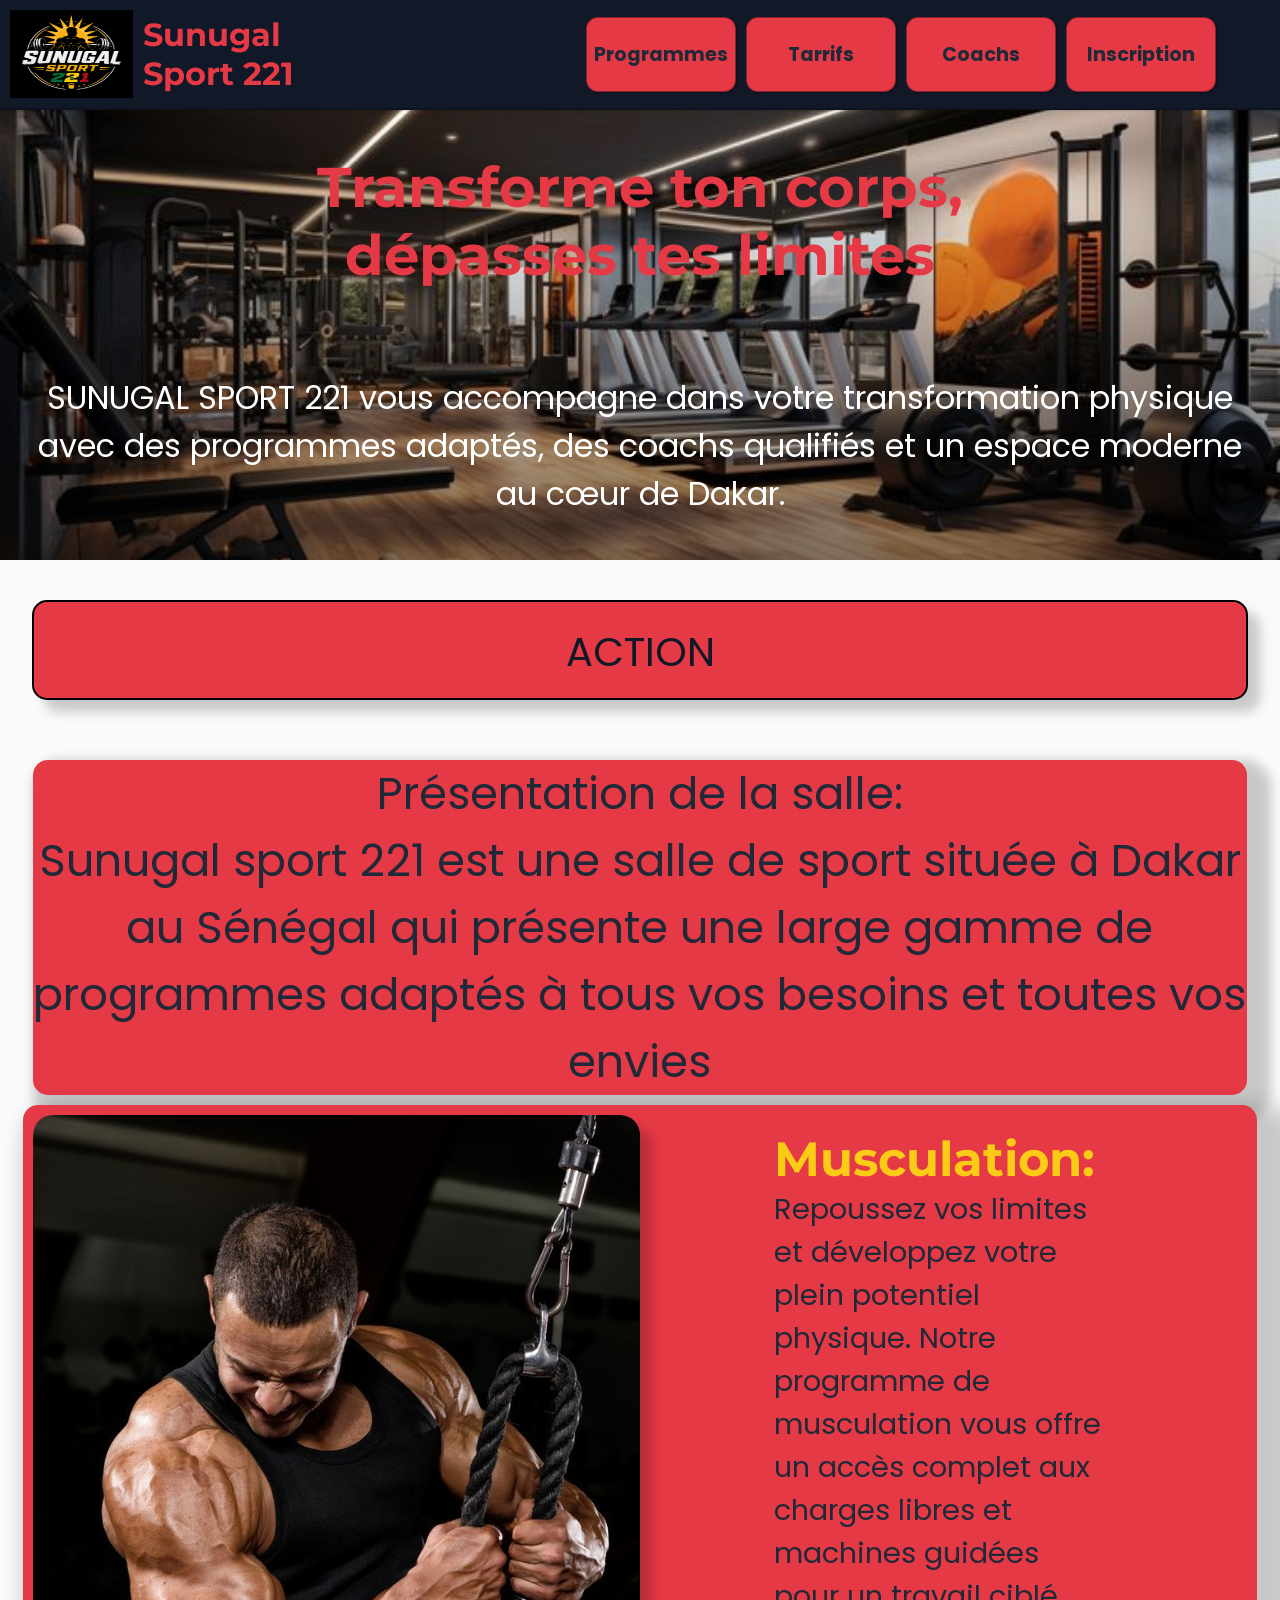
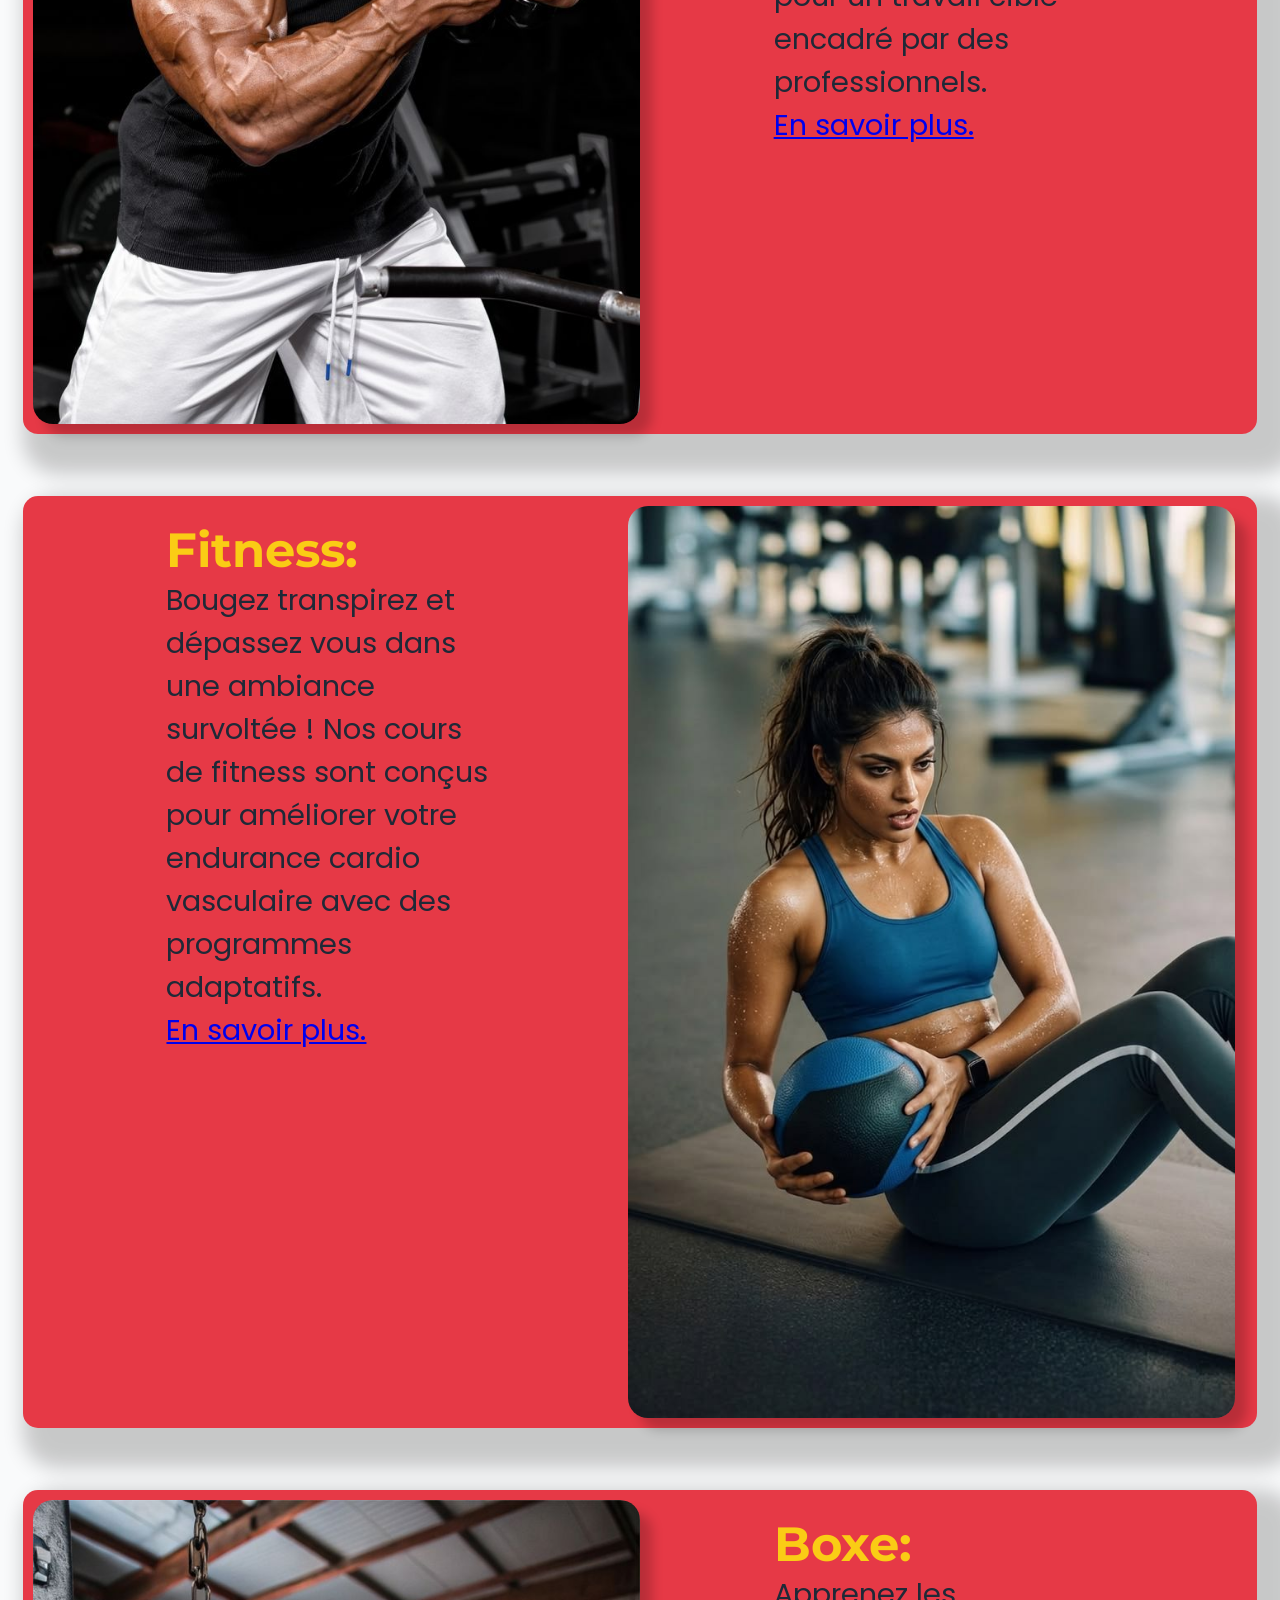
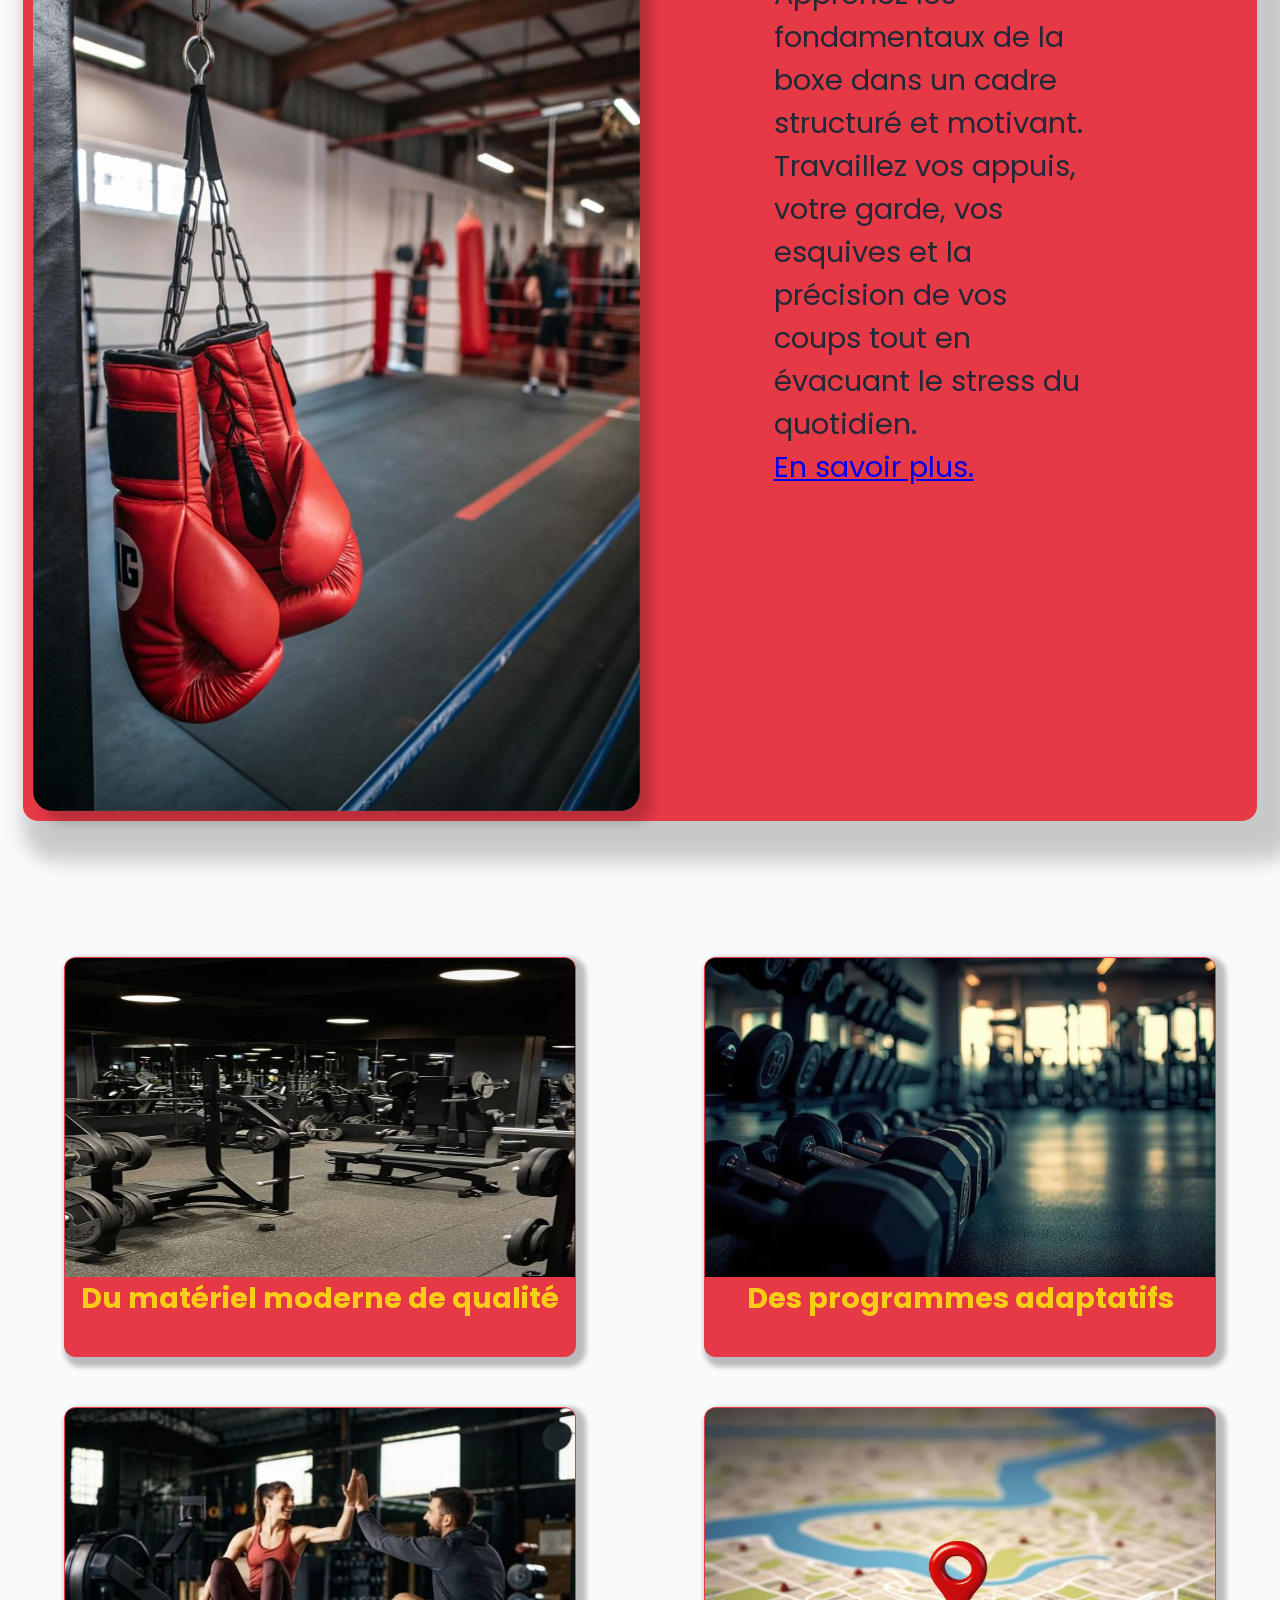
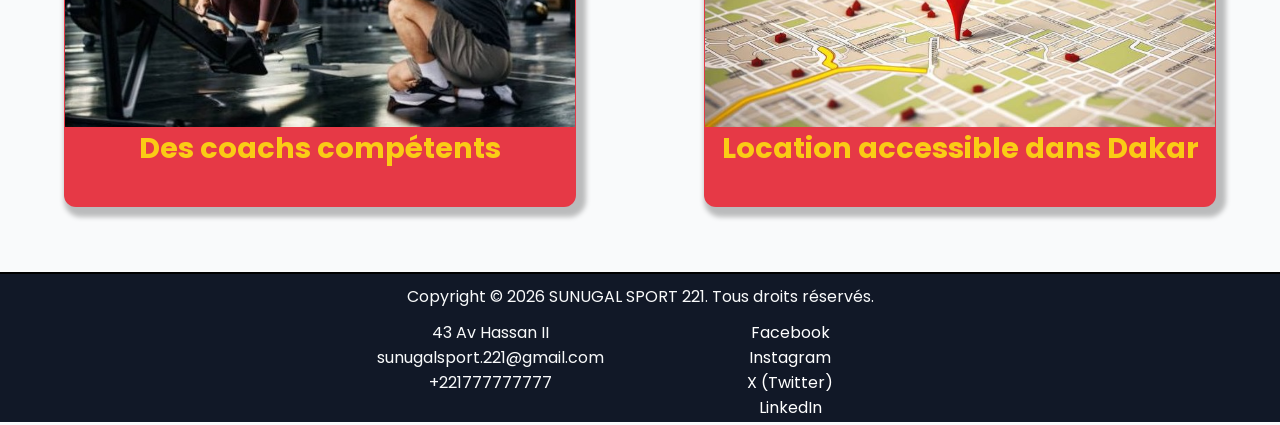
==== index.html @ 0d12ffde "first commit" ====
<!doctype html>
<html lang="en">
  <head>
    <meta charset="UTF-8" />
    <meta name="viewport" content="width=device-width, initial-scale=1.0" />
    <title>Sunugal Sport 221</title>
    <link rel="stylesheet" href="css/style.css" />
    <link rel="preconnect" href="https://fonts.googleapis.com" />
    <link rel="preconnect" href="https://fonts.gstatic.com" crossorigin />
    <link
      href="https://fonts.googleapis.com/css2?family=Comic+Neue:ital,wght@0,300;0,400;0,700;1,300;1,400;1,700&family=Montserrat:ital,wght@0,100..900;1,100..900&family=Roboto+Condensed:ital,wght@0,100..900;1,100..900&display=swap"
      rel="stylesheet"
    />
    <link rel="preconnect" href="https://fonts.googleapis.com" />
    <link rel="preconnect" href="https://fonts.gstatic.com" crossorigin />
    <link
      href="https://fonts.googleapis.com/css2?family=Comic+Neue:ital,wght@0,300;0,400;0,700;1,300;1,400;1,700&family=Montserrat:ital,wght@0,100..900;1,100..900&family=Poppins:ital,wght@0,100;0,200;0,300;0,400;0,500;0,600;0,700;0,800;0,900;1,100;1,200;1,300;1,400;1,500;1,600;1,700;1,800;1,900&family=Roboto+Condensed:ital,wght@0,100..900;1,100..900&display=swap"
      rel="stylesheet"
    />
  </head>
  <body>
    <!-- Header -->

    <header class="header bc">
      <!-- Logo et Nom -->

      <a href="index.html" class="ln">
        <div class="logo">
          <img src="images/Logo ss221.png" alt="Logo" />
        </div>
        <div class="nom">
          <p>Sunugal Sport 221</p>
        </div>
      </a>

      <input type="checkbox" id="menuToggle" class="menu-checkbox" />

      <label for="menuToggle" class="menu-toggle" aria-label="Ouvrir le menu">
        <span></span>
      </label>

      <div class="menu">
        <a class="a-menu" href="programmes.html"> Programmes </a>
        <a class="a-menu" href="tarrifs.html"> Tarrifs </a>
        <a class="a-menu" href="coachs.html"> Coachs </a>
        <a class="a-menu" href="Inscription.html"> Inscription </a>
      </div>
    </header>

    <!-- Bannière -->

    <div class="ban">
      <div id="titre">
        Transforme ton corps, <br />
        dépasses tes limites
      </div>
      <p>
        SUNUGAL SPORT 221 vous accompagne dans votre transformation physique
        <br />
        avec des programmes adaptés, des coachs qualifiés et un espace moderne
        <br />
        au cœur de Dakar.
      </p>
    </div>

    <!-- Bouton appel à l'action -->

    <div class="btnaction">
      <a href="#action">ACTION </a>
    </div>

    <!-- Grande carte -->

    <div class="carte">
      <!-- Présentation salle -->

      <div class="pres" id="action">
        <p>
          Présentation de la salle: <br />
          Sunugal sport 221 est une salle de sport située à Dakar au Sénégal qui
          présente une large gamme de programmes adaptés à tous vos besoins et
          toutes vos envies
        </p>
      </div>

      <!-- Programmes -->

      <div class="prog1">
        <img
          src="images/Muskelaufbau_ 9 Tipps, die Männer beachten sollten.jpg"
          alt="Musculation"
        />
        <div class="prog1-txt">
          <p id="sous-titre">Musculation:</p>
          <p>
            Repoussez vos limites et développez votre plein potentiel physique.
            Notre programme de musculation vous offre un accès complet aux
            charges libres et machines guidées pour un travail ciblé encadré par
            des professionnels.
            <a href="programmes.html"> En savoir plus. </a>
          </p>
        </div>
      </div>
      <div class="prog1">
        <div class="prog1-txt">
          <p id="sous-titre">Fitness:</p>
          <p>
            Bougez transpirez et dépassez vous dans une ambiance survoltée ! Nos
            cours de fitness sont conçus pour améliorer votre endurance cardio
            vasculaire avec des programmes adaptatifs.
            <a href="programmes.html"> En savoir plus. </a>
          </p>
        </div>
        <img
          src="images/Sweat_ Focus. Repeat.  The body achieves what the mind believes. 💪"
          alt="Fitness"
        />
      </div>
      <div class="prog1">
        <img src="images/téléchargé (1).jpg" alt="Boxe" />
        <div class="prog1-txt">
          <p id="sous-titre">Boxe:</p>
          <p>
            Apprenez les fondamentaux de la boxe dans un cadre structuré et
            motivant. Travaillez vos appuis, votre garde, vos esquives et la
            précision de vos coups tout en évacuant le stress du quotidien.
            <a href="programmes.html"> En savoir plus. </a>
          </p>
        </div>
      </div>
    </div>

    <!-- Avantages -->

    <div class="avantages">
      <div class="rect-avantage">
        <div class="avantage-img">
          <img
            src="images/john logan _ aesthetic _ the mistake _ off campus_ ★.jpg"
            alt=""
          />
        </div>
        <div class="avantage-txt">Du matériel moderne de qualité</div>
      </div>
      <div class="rect-avantage">
        <div class="avantage-img">
          <img src="images/téléchargé (2).jpg" alt="" />
        </div>
        <div class="avantage-txt">Des programmes adaptatifs</div>
      </div>
      <div class="rect-avantage">
        <div class="avantage-img">
          <img src="images/Coach en atleet.jpg" alt="" />
        </div>
        <div class="avantage-txt">
          Des coachs compétents
        </div>
      </div>
      <div class="rect-avantage">
        <div class="avantage-img">
          <img
            src="images/Regional SEO Strategies_ Unlocking Local Search Potential.jpg"
            alt=""
          />
        </div>
        <div class="avantage-txt">Location accessible dans Dakar</div>
      </div>
    </div>

    <!-- Footer -->

    <div class="footer">
      <div class="footer-txt">
        <div class="copyright">
          Copyright © 2026 SUNUGAL SPORT 221. Tous droits réservés.
        </div>
        <div class="ligne2">
          <div class="adresse">
            <ul>
              43 Av Hassan II
            </ul>
            <ul>
              sunugalsport.221@gmail.com
            </ul>
            <ul>
              +221777777777
            </ul>
          </div>
          <div class="links">
            <a href="facebook.com">Facebook</a>
            <a href="instagram.com">Instagram</a>
            <a href="x.com">X (Twitter)</a>
            <a href="linkedin.com">LinkedIn</a>
          </div>
        </div>
      </div>
    </div>
  </body>
</html>
---- css/style.css ----
* {
  margin: 0;
  padding: 0;
  box-sizing: border-box;
}

body {
  padding-top: 110px;
  background-color: #f9fafb;
}

img {
  width: 100%;
  height: 100%;
  display: block;
}

.header {
  height: 110px;
  position: fixed;
  top: 0;
  backdrop-filter: blur(12px);
  z-index: 1000;
  box-shadow: 0px 0px 2px rgba(0, 0, 0, 0.297);
  border-bottom: 2px solid rgba(0, 0, 0, 0.201);
  width: 100%;
  display: flex;
  background-color: #111827;
  justify-content: space-between;
}

.ln {
  width: 30%;
  height: 100%;
  display: flex;
  gap: 10px;
  padding: 10px;
  text-decoration: none;
}

.logo {
  width: 50%;
}

.nom {
  max-width: 80%;
  display: flex;
  align-items: center;
  color: #e63946;
  font-family: "Montserrat", Arial, sans-serif;
  font-weight: bold;
  font-size: 2rem;
}

html {
  scroll-behavior: smooth;
}

#titre {
  color: #e63946;
  font-family: "Montserrat", Arial, sans-serif;
  font-weight: bold;
}

.menu {
  height: 100px;
  width: 70%;
  margin: auto 5% auto auto;
  display: flex;
  justify-content: end;
  align-items: center;
  gap: 10px;
}

.a-menu {
  width: 150px;
  height: 75px;
  border-radius: 12px;
  background-color: #e63946;
  border: 1px solid rgba(0, 0, 0, 0.4);
  display: flex;
  justify-content: center;
  align-items: center;
  font-size: 1.2rem;
  font-weight: bold;
  text-decoration: none;
  color: #1f2937;
  font-family: "Poppins", "Roboto", sans-serif;
  transition: 0.3s;
  box-shadow: 1px 1px 1px rgba(0, 0, 0, 0.297);
}

.menu a:hover,
.menu a:focus-visible {
  background-color: #facc15;
  outline: none;
}

.menu-toggle {
  display: none;
  width: 50px;
  height: 50px;
  border: 1px solid #d9e3f2;
  border-radius: 14px;
  background: #ffffff;
  align-items: center;
  justify-content: center;
  cursor: pointer;
  align-self: center;
  margin-right: 10%;
}

.menu-toggle span,
.menu-toggle::before,
.menu-toggle::after {
  content: "";
  display: block;
  width: 20px;
  height: 2px;
  background: #24324a;
  border-radius: 999px;
  transition: 0.3s ease;
}

.menu-toggle::before {
  position: absolute;
  transform: translateY(-6px);
}

.menu-toggle::after {
  position: absolute;
  transform: translateY(6px);
}

.menu-checkbox {
  display: none;
}

.menu-checkbox:checked ~ .menu-toggle span {
  opacity: 0;
}

.menu-checkbox:checked ~ .menu-toggle::before {
  transform: rotate(45deg);
}

.menu-checkbox:checked ~ .menu-toggle::after {
  transform: rotate(-45deg);
}

.ban {
  height: 450px;
  width: 100%;
  margin: 0px auto;
  background:
    linear-gradient(rgba(0, 0, 0, 0), rgba(0, 0, 0, 0.45)),
    url(../images/Bannière.jpg) center/cover no-repeat;
  display: flex;
  flex-direction: column;
  align-items: center;
  justify-content: space-around;
  text-align: center;
}

.ban div {
  font-size: 3.5rem;
}

.ban p {
  font-size: 2rem;
  color: white;
  font-family: "Poppins", "Roboto", sans-serif;
}

.btnaction {
  width: 95%;
  height: 100px;
  margin: 40px auto;
  border: 2px solid black;
  color: #e63946;
  border-radius: 15px;
  background-color: #e63946;
  box-shadow: 12px 12px 12px rgba(0, 0, 0, 0.2);
}

.btnaction a {
  display: inline-block;
  height: 100%;
  width: 100%;
  text-align: center;
  padding: 20px;
  font-size: 2.5rem;
  color: #111827;
  background-color: #e63946;
  text-decoration: none;
  font-family: "Poppins", "Roboto", sans-serif;
  border-radius: 15px;
}

.btnaction a:hover,
.btnaction a:focus-visible {
  background-color: #facc15;
  transition-duration: 0.3s;
}

.carte {
  min-height: 1800px;
  width: 98%;
  border-radius: 20px;
  margin: auto;
  padding: 10px;
}

.pres {
  width: 100%;
  height: 14%;
  padding: 10px;
  gap: 2%;
}

.pres p {
  width: 100%;
  height: 90%;
  text-align: center;
  font-size: 2.8rem;
  font-family: "Poppins", "Roboto", sans-serif;
  color: #1f2937;
  background-color: #e63946;
  border-radius: 15px;
  box-shadow: 12px 12px 12px 12px rgba(0, 0, 0, 0.2);
  margin: auto;
}

.prog1 {
  width: 100%;
  height: 26%;
  display: flex;
  padding: 10px;
  margin-bottom: 5%;
  background-color: #e63946;
  border-radius: 15px;
  box-shadow: 20px 20px 20px 20px rgba(0, 0, 0, 0.2);
}

.prog1-txt {
  width: 49%;
  height: 90%;
  padding: 15px;
  display: flex;
  flex-direction: column;
  align-items: center;
  justify-content: center;
}

.prog1 img {
  width: 50%;
  height: 100%;
  border-radius: 20px;
  box-shadow: 12px 12px 12px rgba(0, 0, 0, 0.2);
}

.prog1 p {
  font-family: "Poppins", "Roboto", sans-serif;
  width: 58%;
  display: flex;
  flex-direction: column;
  justify-content: center;
  align-items: flex-start;
  font-size: 1.8rem;
  color: #1f2937;
}

.prog1 p a {
  width: 250px;
}

.prog1 p a:hover {
  color: #facc15;
  transition-duration: 0.3s;
}

.avantages {
  width: 100%;
  min-height: 900px;
  display: grid;
  grid-template-columns: repeat(2, 1fr);
  margin: 40px auto;
}

.rect-avantage {
  height: 400px;
  width: 80%;
  margin: auto;
  border: 1px solid transparent;
  box-shadow: 5px 5px 5px 5px rgba(0, 0, 0, 0.25);
  border-radius: 12px;
  display: flex;
  flex-direction: column;
  background-color: #e63946;
}

.avantage-txt {
  width: 100%;
  height: 20%;
  font-family: "Poppins", "Roboto", sans-serif;
  text-align: center;
  font-size: 1.8rem;
  font-weight: bold;
  color: #facc15;
}

.avantage-img {
  width: 100%;
  height: 80%;
}

.avantage-img img {
  border-radius: 10px 10px 0px 0px;
}

.footer {
  height: 150px;
  width: 100%;
  border-top: 2px solid black;
  background-color: #111827;
}

.footer-txt {
  width: 50%;
  height: 100%;
  margin: auto;
  padding: 10px;
  color: #f9fafb;
  font-family: "Poppins", "Roboto", sans-serif;
}

.copyright {
  text-align: center;
  width: 100%;
  height: 20%;
}

.ligne2 {
  display: flex;
  justify-content: space-around;
  height: 90%;
  padding: 10px;
}

.adresse {
  width: 50%;
  height: 100%;
  display: flex;
  flex-direction: column;
  align-items: center;
}

.links {
  width: 50%;
  height: 100%;
  display: flex;
  flex-direction: column;
  align-items: center;
}

.links a {
  text-decoration: none;
  color: white;
}

.prog-progammes {
  height: 2500px;
  width: 100%;
  padding: 10px;
  display: flex;
  flex-direction: column;
  justify-content: space-around;
  gap: 50px;
}

.prog-rect {
  width: 90%;
  height: 15%;
  border-radius: 15px;
  border: 2px solid black;
  box-shadow: 8px 8px 8px 8px rgba(0, 0, 0, 0.2);
  margin: auto;
  padding: 10px;
  display: flex;
  justify-content: space-between;
  background-color: #e63946;
}

.rect-img {
  width: 40%;
  height: 95%;
  border: 2px solid transparent;
  border-radius: 12px;
  margin: auto;
}

.rect-txt {
  width: 58%;
  height: 95%;
  border-radius: 12px;
  margin: auto;
  text-align: center;
  display: flex;
  flex-direction: column;
  justify-content: center;
  gap: 20px;
}

.rect-btn {
  width: 175px;
  height: 50px;
  border: 3px solid #111827;
  border-radius: 10px;
  margin: auto;
  font-family: "Poppins", "Roboto", sans-serif;
}

.rect-btn a {
  display: block;
  width: 100%;
  height: 100%;
  text-decoration: none;
  border-radius: 6px;
}

.rect-btn a:hover,
.rect-btn a:focus-visible {
  background-color: #111827;
  color: white;
}

.rect-img img {
  border-radius: 10px;
}

#sous-titre {
  font-family: "Montserrat", Arial, sans-serif;
  font-size: 3rem;
  font-weight: bold;
  color: #facc15;
}

.rect-txt p {
  font-family: "Poppins", "Roboto", sans-serif;
  font-size: 2rem;
  color: #1f2937;
}

.rect-txt a {
  color: #111827;
  font-size: 2rem;
}

.tarrifs {
  width: 75%;
  height: 1000px;
  margin: auto;
  display: flex;
  gap: 3%;
  padding: 20px;
}

.carte-tarrif {
  width: 30%;
  border: 2px solid black;
  height: 90%;
  border-radius: 12px;
  box-shadow: 8px 8px 8px 8px rgba(0, 0, 0, 0.25);
  background-color: #e63946;
  text-align: center;
  line-height: 90px;
  padding: 10px;
}

.carte-tarrif p {
  font-family: "Poppins", "Roboto", sans-serif;
  font-size: 1.5rem;
  font-weight: bold;
  color: #1f2937;
}

.coach-container {
  width: 85%;
  height: 850px;
  display: grid;
  grid-template-columns: repeat(2, 1fr);
  margin: auto;
  padding: 20px;
}

.coach {
  width: 95%;
  height: 95%;
  border: 2px solid black;
  border-radius: 12px;
  box-shadow: 8px 8px 8px 8px rgba(0, 0, 0, 0.25);
  display: flex;
  background-color: #e6394766;
}

.coach-txt {
  width: 50%;
  height: 95%;
  padding: 10px;
  line-height: 60px;
}

.coach-txt p {
  font-size: 1.8rem;
  font-family: "Poppins", "Roboto", sans-serif;
  color: #1f2937;
}

.coach-img {
  width: 45%;
  height: 90%;
  margin: auto;
  border-radius: 12px;
  box-shadow: 2px 2px 2px rgba(0, 0, 0, 0.1);
  border: 2px solid transparent;
}

.coach-btn {
  border: 3px solid #e63946;
  height: 50px;
  width: 150px;
  border-radius: 12px;
}

.coach-btn a {
  color: #e63946;
  text-decoration: none;
  font-family: "Poppins", "Roboto", sans-serif;
  font-weight: bold;
  font-size: 1.2rem;
  width: 100%;
  height: 100%;
  display: flex;
  align-items: center;
  justify-content: center;
  border-radius: 8px;
}

.coach-btn a:hover,
.coach-btn a:focus-visible {
  background-color: #e63946;
  color: #111827;
  transition-duration: 0.3s;
}

.coach-img img {
  border-radius: 9px;
}

.form {
  width: 40%;
  min-height: 500px;
  border: 3px solid black;
  margin: 40px auto;
  border-radius: 20px;
  display: flex;
  flex-direction: column;
  gap: 30px;
  padding: 20px;
  background-color: #e63946;
}

.form p {
  font-family: "Montserrat", Arial, sans-serif;
}

.form input {
  width: 95%;
  height: 50px;
  border-radius: 10px;
  border: 3px solid #111827;
  padding: 5px;
  font-family: "Poppins", "Roboto", sans-serif;
  color: #111827;
}

.form select {
  width: 95%;
  height: 50px;
  border-radius: 10px;
  border: 3px solid #111827;
  padding: 5px;
  font-family: "Poppins", "Roboto", sans-serif;
  color: #111827;
}

#form-txt {
  font-size: 1.5rem;
  font-weight: bolder;
}

#mess {
  height: 100px;
}

.send {
  width: 60%;
  height: 75px;
  margin: auto;
  color: #111827;
  background-color: white;
  border: 3px solid black;
  border-radius: 12px;
  font-size: 1.5rem;
  font-weight: bold;
  font-family: "Poppins", "Roboto", sans-serif;
}

.form button:hover,
form button:focus-visible {
  background-color: #111827;
  color: white;
}

@media (max-width: 860px) {
  .nom {
    font-size: 1.5rem;
  }

  .logo {
    width: 250px;
  }

  .menu {
    position: fixed;
    top: 110px;
    width: 90%;
    margin: 0px 20px;
    display: flex;
    flex-direction: column;
    align-items: center;
    gap: 8px;
    padding: 14px;
    background: rgba(255, 255, 255, 0.98);
    border: 1px solid #d9e3f2;
    border-radius: 20px;
    box-shadow: 0 14px 30px rgba(24, 48, 87, 0.08);
    opacity: 0;
    visibility: hidden;
    transform: translateY(-10px);
    transition: 0.3s ease;
    height: 250px;
  }

  .menu-checkbox:checked ~ .menu {
    opacity: 1;
    visibility: visible;
    transform: translateY(0);
  }

  .menu-toggle {
    display: inline-flex;
    position: relative;
    z-index: 1002;
  }

  .a-menu {
    width: 90%;
  }

  .ban p {
    font-size: 1.5rem;
  }

  .pres p {
    font-size: 2rem;
  }

  .prog1-txt p {
    font-size: 1.2rem;
    padding: 1px;
  }

  #sous-titre {
    font-size: 2rem;
  }

  .avantages {
    grid-template-columns: repeat(1, 1fr);
    gap: 30px;
  }

  .footer-txt {
    width: 75%;
  }
}

@media (max-width: 480px) {
  #titre {
    font-size: 1.8rem;
  }

  #sous-titre {
    font-size: 1.2rem;
  }

  .prog1-txt p {
    font-size: 1rem;
    padding: 0.2px;
  }

  .ln {
    width: 50%;
  }
}
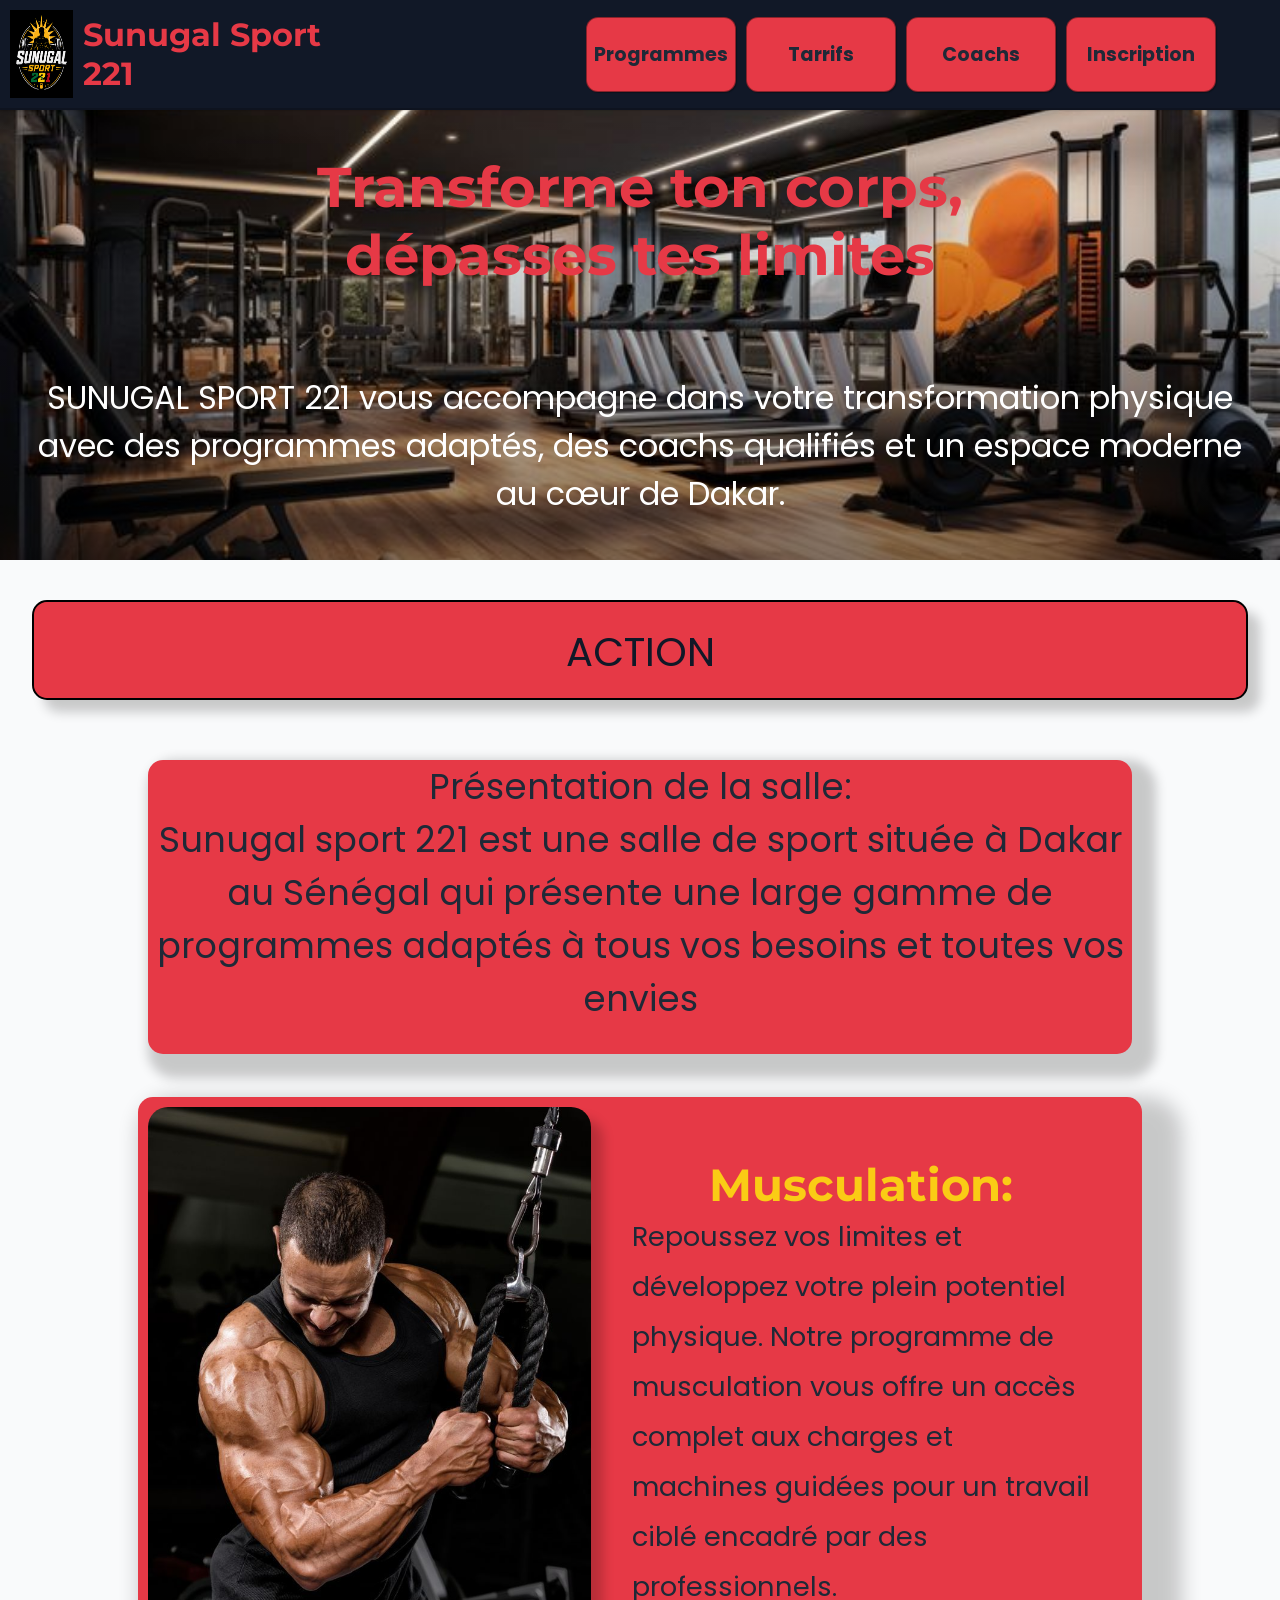
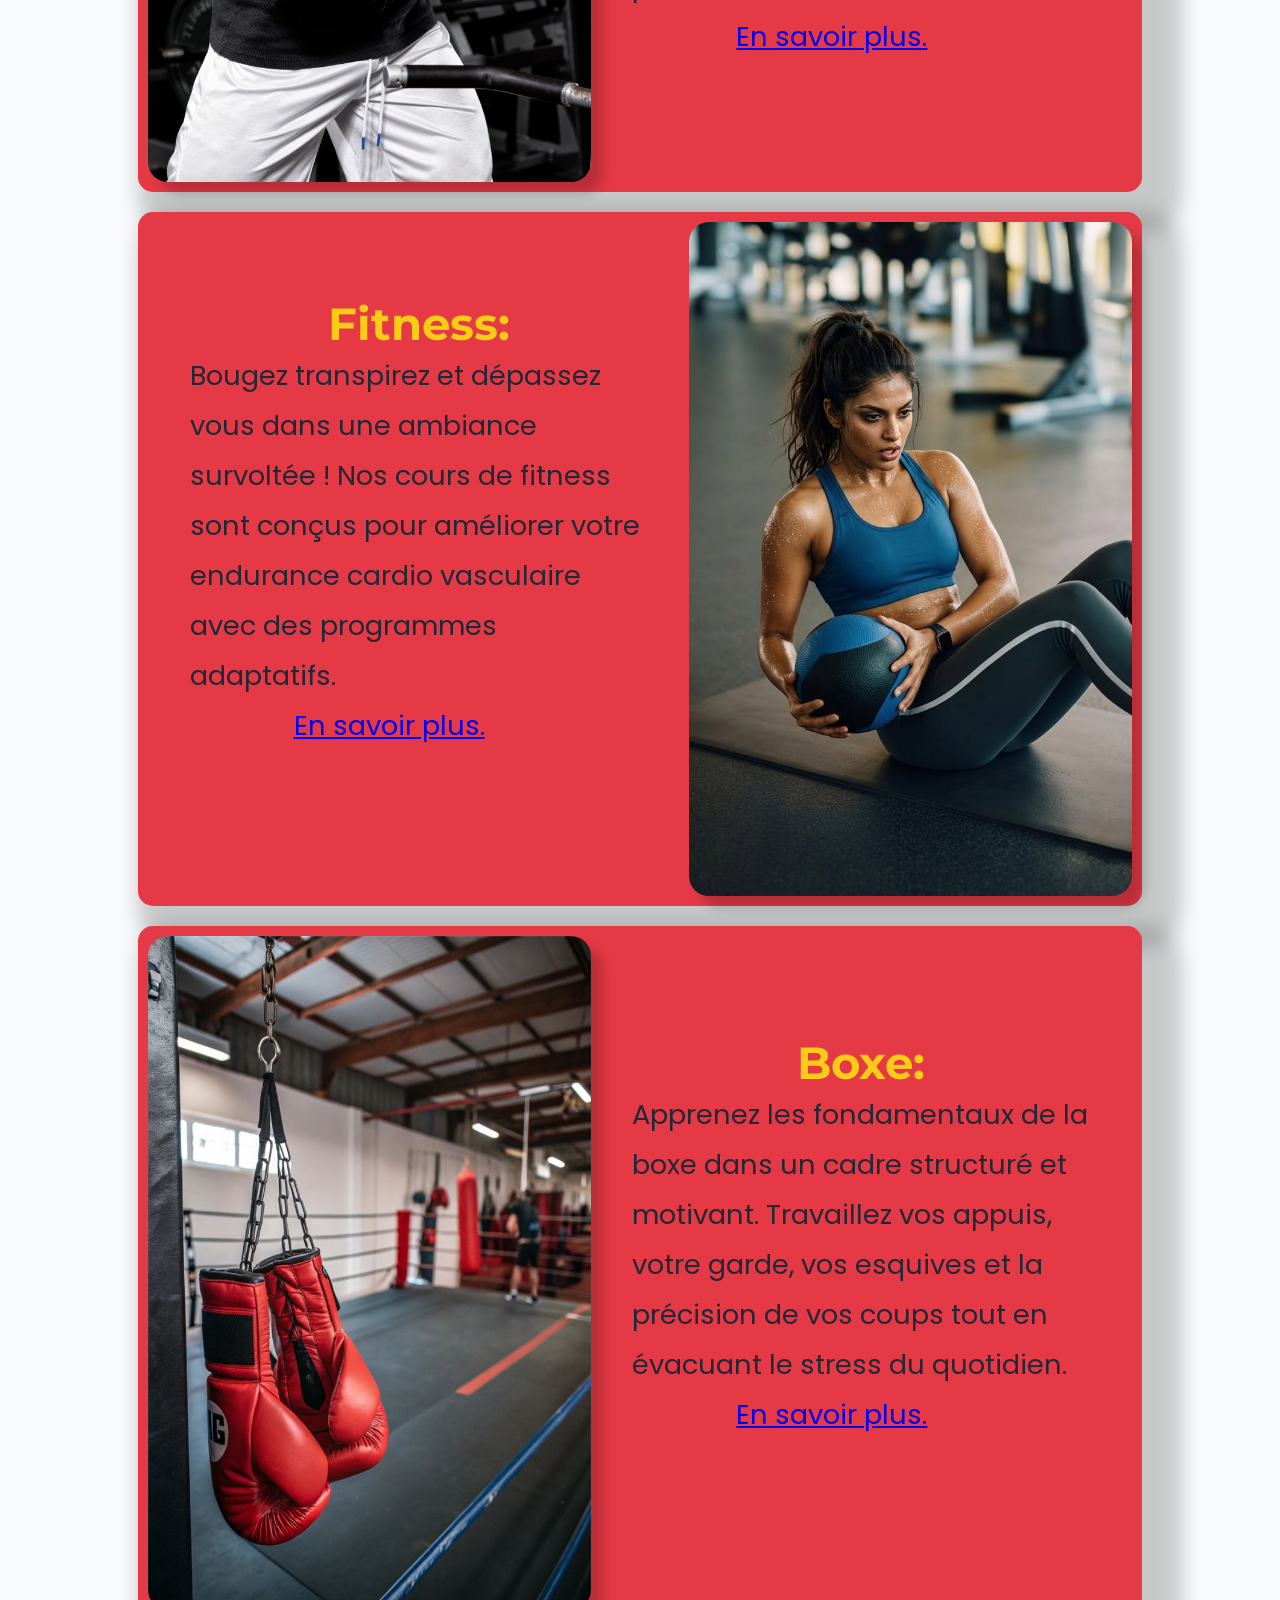
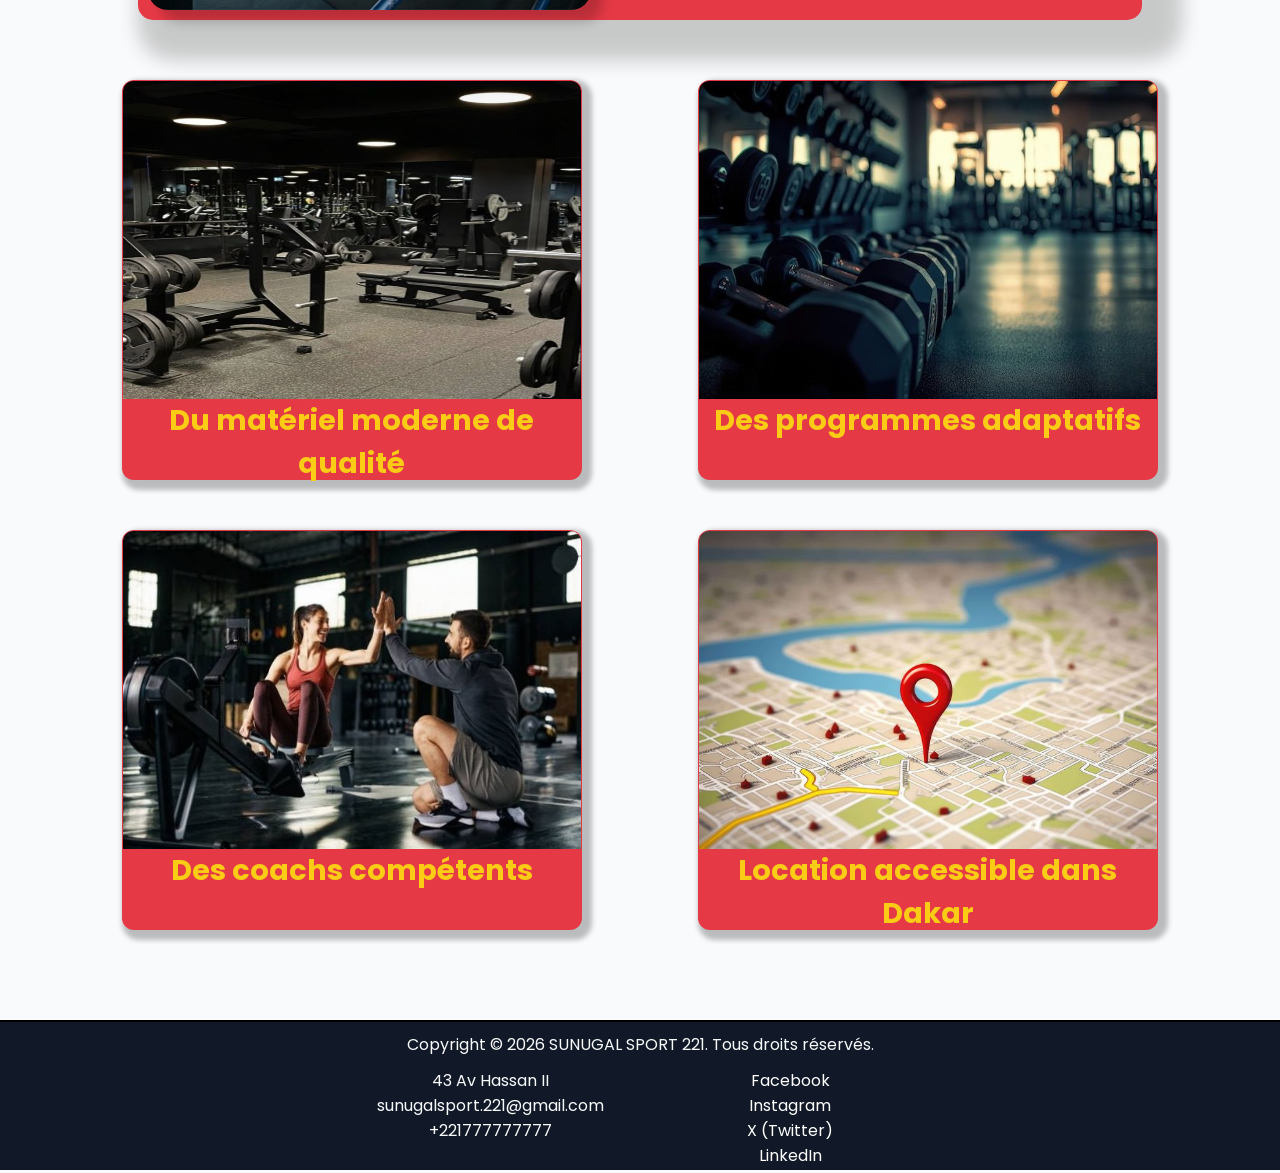
==== commit 8c80a092: "Adaptation" ====
--- a/index.html
+++ b/index.html
@@ -95,7 +95,7 @@
           <p>
             Repoussez vos limites et développez votre plein potentiel physique.
             Notre programme de musculation vous offre un accès complet aux
-            charges libres et machines guidées pour un travail ciblé encadré par
+            charges et machines guidées pour un travail ciblé encadré par
             des professionnels.
             <a href="programmes.html"> En savoir plus. </a>
           </p>
--- a/css/style.css
+++ b/css/style.css
@@ -39,7 +39,7 @@
 }
 
 .logo {
-  width: 50%;
+  width: 20%;
 }
 
 .nom {
@@ -102,7 +102,7 @@
   height: 50px;
   border: 1px solid #d9e3f2;
   border-radius: 14px;
-  background: #ffffff;
+  background: #e63946;
   align-items: center;
   justify-content: center;
   cursor: pointer;
@@ -204,8 +204,8 @@
 }
 
 .carte {
-  min-height: 1800px;
-  width: 98%;
+  height: 2500px;
+  width: 80%;
   border-radius: 20px;
   margin: auto;
   padding: 10px;
@@ -233,17 +233,17 @@
 
 .prog1 {
   width: 100%;
-  height: 26%;
+  height: 28%;
   display: flex;
   padding: 10px;
-  margin-bottom: 5%;
+  margin-bottom: 20px;
   background-color: #e63946;
   border-radius: 15px;
   box-shadow: 20px 20px 20px 20px rgba(0, 0, 0, 0.2);
 }
 
 .prog1-txt {
-  width: 49%;
+  width: 55%;
   height: 90%;
   padding: 15px;
   display: flex;
@@ -253,20 +253,21 @@
 }
 
 .prog1 img {
-  width: 50%;
-  height: 100%;
+  width: 45%;
+  max-height: 100%;
   border-radius: 20px;
   box-shadow: 12px 12px 12px rgba(0, 0, 0, 0.2);
 }
 
 .prog1 p {
   font-family: "Poppins", "Roboto", sans-serif;
-  width: 58%;
+  width: 90%;
   display: flex;
   flex-direction: column;
   justify-content: center;
-  align-items: flex-start;
-  font-size: 1.8rem;
+  align-items: center;
+  line-height: 75px;
+  font-size: 2rem;
   color: #1f2937;
 }
 
@@ -280,7 +281,7 @@
 }
 
 .avantages {
-  width: 100%;
+  width: 90%;
   min-height: 900px;
   display: grid;
   grid-template-columns: repeat(2, 1fr);
@@ -290,7 +291,7 @@
 .rect-avantage {
   height: 400px;
   width: 80%;
-  margin: auto;
+  margin: 0 auto;
   border: 1px solid transparent;
   box-shadow: 5px 5px 5px 5px rgba(0, 0, 0, 0.25);
   border-radius: 12px;
@@ -486,7 +487,7 @@
 
 .coach-container {
   width: 85%;
-  height: 850px;
+  min-height: 850px;
   display: grid;
   grid-template-columns: repeat(2, 1fr);
   margin: auto;
@@ -507,7 +508,7 @@
   width: 50%;
   height: 95%;
   padding: 10px;
-  line-height: 60px;
+  line-height: 50px;
 }
 
 .coach-txt p {
@@ -622,13 +623,103 @@
   color: white;
 }
 
+@media (min-width: 1025px) {
+
+  .pres p {
+    font-size: 2.2rem;
+  }
+
+  .prog1-txt p {
+    font-size: 2rem;
+    padding: 1px;
+    line-height: 50px;
+  }
+
+  .prog1-txt p {
+    font-size: 1.7rem;
+  }
+
+  .logo {
+    width: 20%;
+  }
+
+  .rect-txt p {
+    font-size: 1.5rem;
+  }
+
+  .tarrifs {
+    width: 95%;
+  }
+
+  #sous-titre {
+    font-size: 2.8rem;
+  }
+
+  .carte-tarrif {
+    line-height: 70px;
+  }
+}
+
+@media (max-width: 1024px) {
+  .pres p {
+    font-size: 2.2rem;
+  }
+
+  .prog1-txt p {
+    font-size: 2rem;
+    padding: 1px;
+    line-height: 50px;
+  }
+
+  .prog1-txt p {
+    font-size: 1.7rem;
+  }
+
+  .logo {
+    width: 60%;
+  }
+
+  .rect-txt p {
+    font-size: 1.5rem;
+  }
+
+  .tarrifs {
+    width: 95%;
+  }
+
+  #sous-titre {
+    font-size: 2.8rem;
+  }
+
+  .carte-tarrif {
+    line-height: 70px;
+  }
+
+  .coach-container {
+    width: 90%;
+    padding: 10px;
+  }
+
+  .coach-txt {
+    line-height: 40px;
+  }
+
+  .coach-txt p {
+    font-size: 1.4rem;
+  }
+
+  .coach-img {
+    height: 65%;
+  }
+}
+
 @media (max-width: 860px) {
   .nom {
     font-size: 1.5rem;
   }
 
   .logo {
-    width: 250px;
+    width: 90%;
   }
 
   .menu {
@@ -679,6 +770,7 @@
   .prog1-txt p {
     font-size: 1.2rem;
     padding: 1px;
+    line-height: 50px;
   }
 
   #sous-titre {
@@ -693,6 +785,58 @@
   .footer-txt {
     width: 75%;
   }
+
+  .prog-rect {
+    width: 95%;
+  }
+
+  .rect-txt p {
+    font-size: 1.4rem;
+  }
+
+  .tarrifs {
+    width: 95%;
+    display: grid;
+    grid-template-columns: repeat(1, 1fr);
+  }
+
+  .carte-tarrif {
+    line-height: 60px;
+    width: 95%;
+  }
+
+  .form {
+    width: 90%;
+  }
+
+  .coach-container {
+    width: 90%;
+    height: 1250px;
+    padding: 10px;
+    grid-template-columns: repeat(1, 1fr);
+  }
+
+  .coach-txt {
+    line-height: 40px;
+  }
+
+  .coach-txt p {
+    font-size: 1.4rem;
+  }
+
+  .coach-img {
+    height: 90%;
+  }
+
+  .coach-btn {
+    width: 150px;
+    height: 50px;
+  }
+
+  .coach-btn a {
+    font-size: 1rem;
+    font-weight: normal;
+  }
 }
 
 @media (max-width: 480px) {
@@ -701,15 +845,108 @@
   }
 
   #sous-titre {
-    font-size: 1.2rem;
-  }
-
-  .prog1-txt p {
-    font-size: 1rem;
-    padding: 0.2px;
+    font-size: 1.5rem;
   }
 
   .ln {
     width: 50%;
   }
-}
+
+  .carte {
+    height: 1000px;
+    width: 100%;
+  }
+
+  .pres p {
+    font-size: 0.9rem;
+  }
+
+  .prog1 {
+    height: 28%;
+    align-items: center;
+  }
+
+  .prog1-txt p {
+    font-size: 0.8rem;
+    padding: 0px;
+    line-height: 20px;
+    text-align: center;
+  }
+
+  .prog1 img {
+    max-height: 75%;
+  }
+
+  .avantages {
+    width: 100%;
+  }
+
+  .rect-avantage {
+    width: 95%;
+  }
+
+  .footer-txt {
+    width: 100%;
+    font-size: 0.8rem;
+  }
+
+  .prog-progammes {
+    height: 1500px;
+    gap: 10px;
+  }
+
+  .rect-btn {
+    width: 75px;
+    height: 25px;
+  }
+
+  .rect-txt {
+    gap: 1px;
+  }
+
+  .rect-txt a {
+    font-size: 0.8rem;
+  }
+
+  .rect-txt p {
+    font-size: 0.8rem;
+  }
+
+  .carte-tarrif p {
+    font-size: 1.3rem;
+  }
+
+  .carte-tarrif {
+    line-height: 40px;
+  }
+
+    .coach-container {
+    width: 100%;
+    height: 1600px;
+    padding: 10px;
+    grid-template-columns: repeat(1, 1fr);
+  }
+
+  .coach-txt {
+    line-height: 40px;
+  }
+
+  .coach-txt p {
+    font-size: 1.2rem;
+  }
+
+  .coach-img {
+    height: 65%;
+  }
+
+  .coach-btn {
+    width: 150px;
+    height: 50px;
+  }
+
+  .coach-btn a {
+    font-size: 1rem;
+    font-weight: normal;
+  }
+
+}
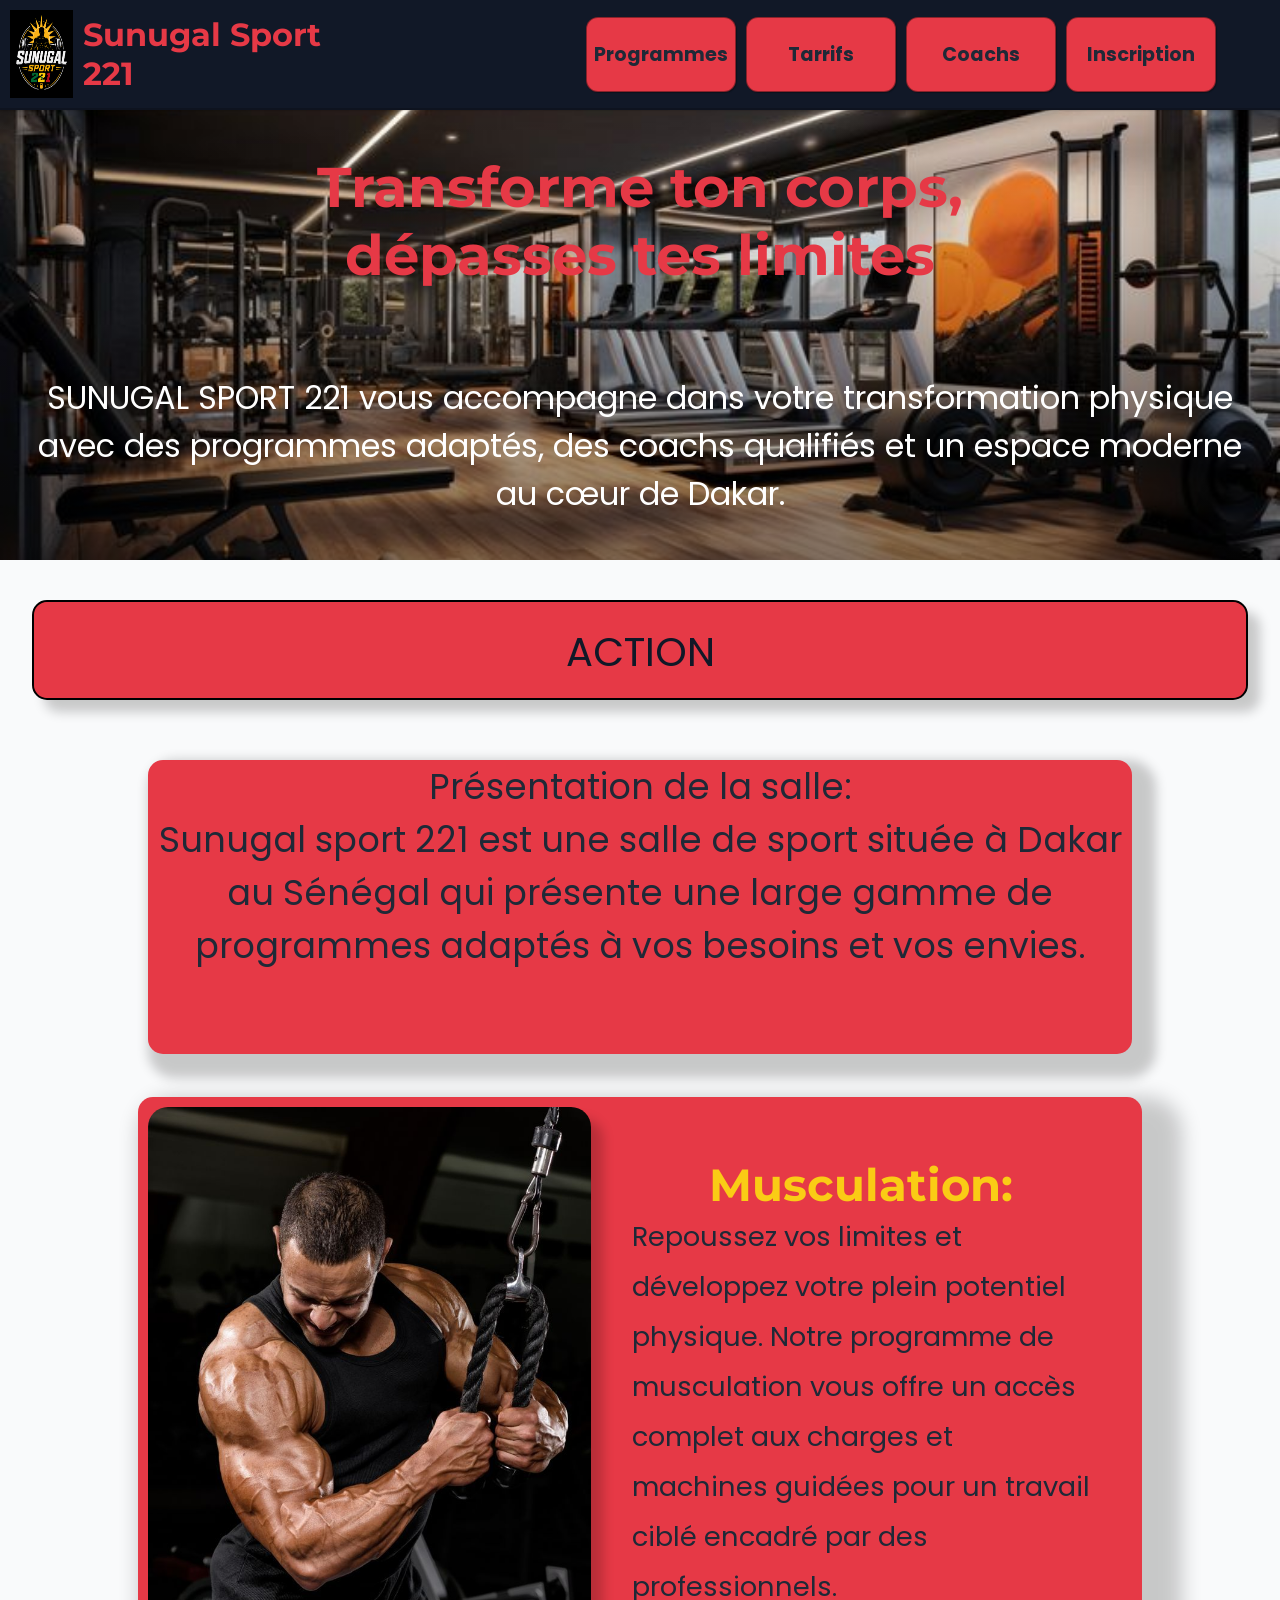
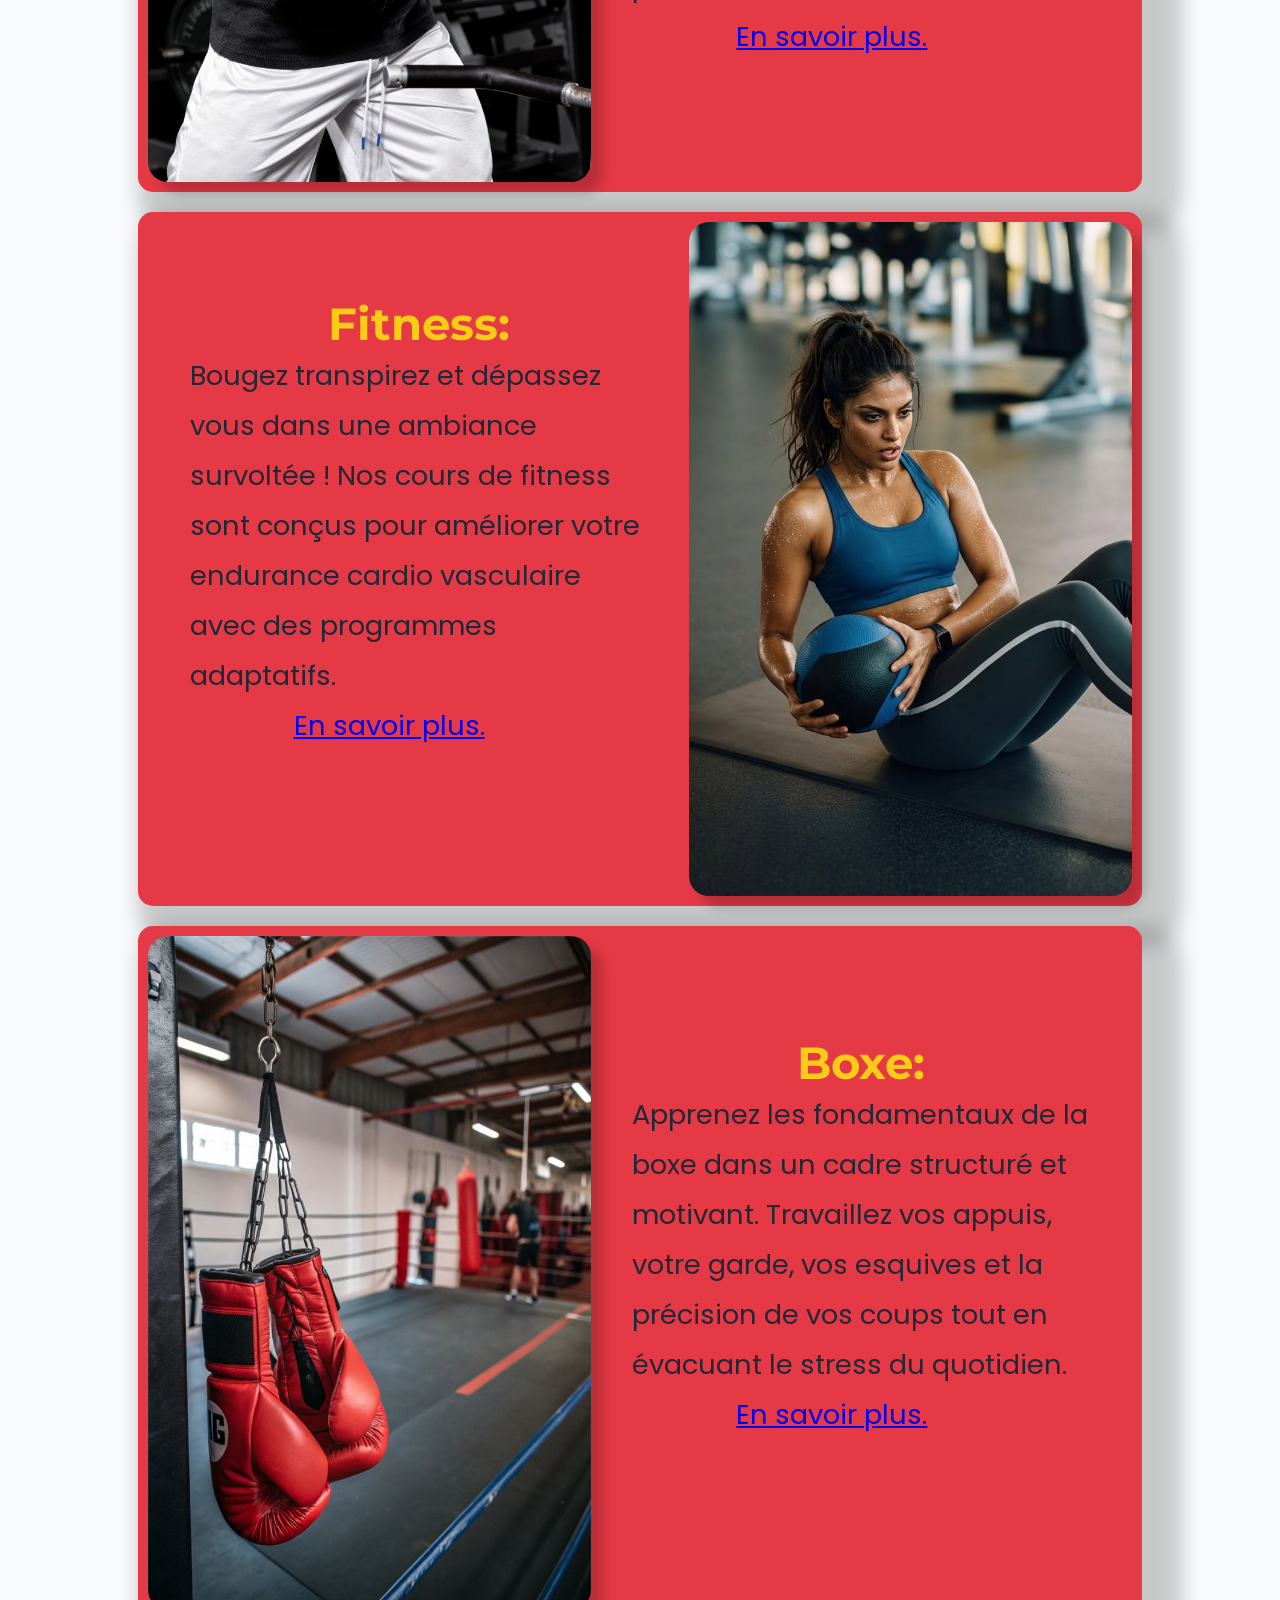
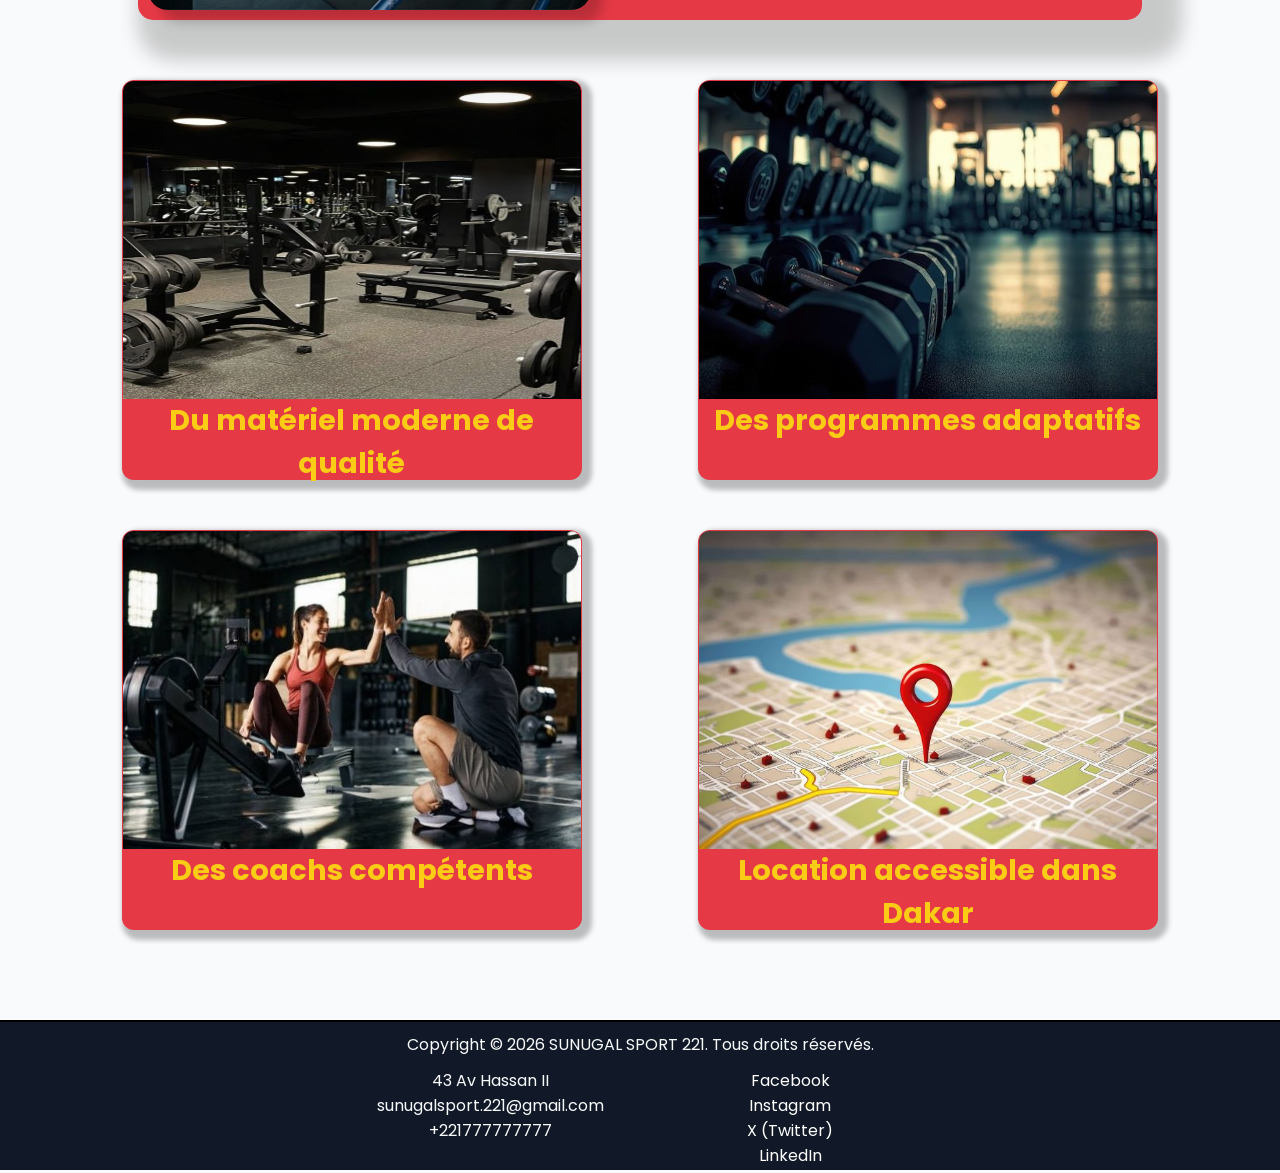
==== commit 044a2776: "sh" ====
--- a/index.html
+++ b/index.html
@@ -78,8 +78,8 @@
         <p>
           Présentation de la salle: <br />
           Sunugal sport 221 est une salle de sport située à Dakar au Sénégal qui
-          présente une large gamme de programmes adaptés à tous vos besoins et
-          toutes vos envies
+          présente une large gamme de programmes adaptés à vos besoins et vos
+          envies.
         </p>
       </div>
 
@@ -95,8 +95,8 @@
           <p>
             Repoussez vos limites et développez votre plein potentiel physique.
             Notre programme de musculation vous offre un accès complet aux
-            charges et machines guidées pour un travail ciblé encadré par
-            des professionnels.
+            charges et machines guidées pour un travail ciblé encadré par des
+            professionnels.
             <a href="programmes.html"> En savoir plus. </a>
           </p>
         </div>
@@ -152,9 +152,7 @@
         <div class="avantage-img">
           <img src="images/Coach en atleet.jpg" alt="" />
         </div>
-        <div class="avantage-txt">
-          Des coachs compétents
-        </div>
+        <div class="avantage-txt">Des coachs compétents</div>
       </div>
       <div class="rect-avantage">
         <div class="avantage-img">
--- a/css/style.css
+++ b/css/style.css
@@ -376,7 +376,7 @@
   display: flex;
   flex-direction: column;
   justify-content: space-around;
-  gap: 50px;
+  gap: 30px;
 }
 
 .prog-rect {
@@ -459,7 +459,7 @@
 
 .tarrifs {
   width: 75%;
-  height: 1000px;
+  height: 800px;
   margin: auto;
   display: flex;
   gap: 3%;
@@ -624,7 +624,6 @@
 }
 
 @media (min-width: 1025px) {
-
   .pres p {
     font-size: 2.2rem;
   }
@@ -658,6 +657,15 @@
   .carte-tarrif {
     line-height: 70px;
   }
+
+  .carte-tarrif p {
+    font-size: 1.85rem;
+  }
+
+  .coach-txt{
+    line-height: 45px;
+  }
+
 }
 
 @media (max-width: 1024px) {
@@ -692,7 +700,7 @@
   }
 
   .carte-tarrif {
-    line-height: 70px;
+    line-height: 50px;
   }
 
   .coach-container {
@@ -801,8 +809,12 @@
   }
 
   .carte-tarrif {
-    line-height: 60px;
+    line-height: 50px;
     width: 95%;
+  }
+
+  .carte-tarrif p {
+    font-size: 1.2rem;
   }
 
   .form {
@@ -858,7 +870,7 @@
   }
 
   .pres p {
-    font-size: 0.9rem;
+    font-size: 0.8rem;
   }
 
   .prog1 {
@@ -913,14 +925,14 @@
   }
 
   .carte-tarrif p {
-    font-size: 1.3rem;
+    font-size: 1rem;
   }
 
   .carte-tarrif {
     line-height: 40px;
   }
 
-    .coach-container {
+  .coach-container {
     width: 100%;
     height: 1600px;
     padding: 10px;
@@ -948,5 +960,4 @@
     font-size: 1rem;
     font-weight: normal;
   }
-
-}
+}
